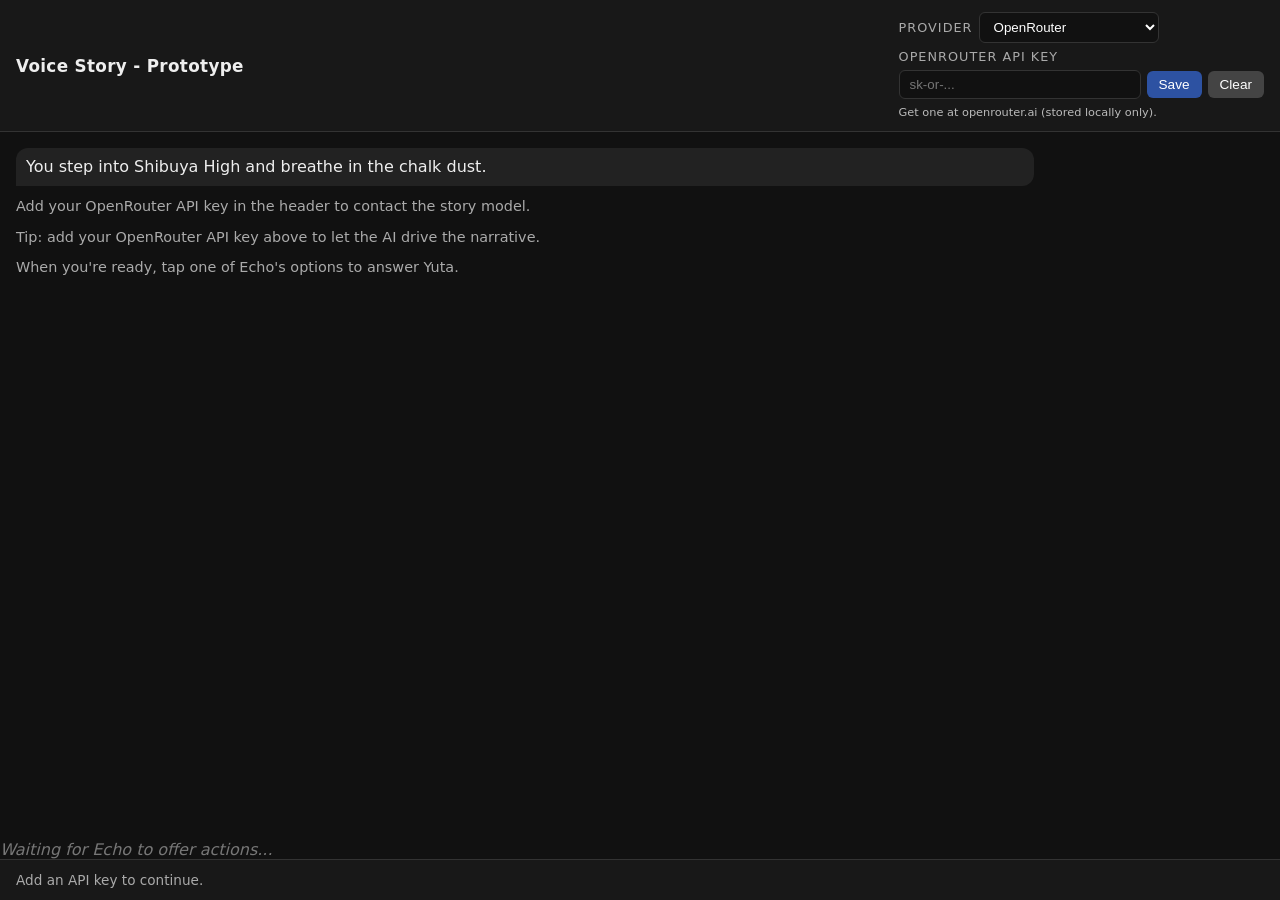
==== ai-logic.html @ 0636ef48 "Add initial implementation of AI-driven Voice Story in ai-logic.html" ====
<!DOCTYPE html>
  <html lang="en">
  <head>
    <meta charset="UTF-8" />
    <title>Voice Story Prototype</title>
    <style>
      body {
        font-family: system-ui, -apple-system, BlinkMacSystemFont, "Segoe UI", sans-serif;
        background: #111;
        color: #eee;
        margin: 0;
        padding: 0;
        display: flex;
        flex-direction: column;
        height: 100vh;
      }

      header {
        padding: 12px 16px;
        background: #181818;
        border-bottom: 1px solid #333;
        font-weight: 600;
        display: flex;
        gap: 16px;
        flex-wrap: wrap;
        align-items: center;
        justify-content: space-between;
      }

      .title {
        font-size: 1.05rem;
        letter-spacing: 0.02em;
      }

      .api-controls {
        display: flex;
        flex-direction: column;
        gap: 6px;
        font-weight: 400;
        font-size: 0.85rem;
        color: #bbb;
      }

      .api-controls label {
        font-size: 0.8rem;
        text-transform: uppercase;
        letter-spacing: 0.08em;
        color: #aaa;
      }

    .api-controls .provider-row,
    .api-controls .key-row {
      display: flex;
      flex-wrap: wrap;
      gap: 6px;
      align-items: center;
    }

    .api-controls select {
      background: #111;
      color: #fff;
      border: 1px solid #333;
      border-radius: 6px;
      padding: 6px 10px;
      min-width: 180px;
    }

    .api-controls input {
      background: #111;
      color: #fff;
        border: 1px solid #333;
        border-radius: 6px;
        padding: 6px 10px;
        min-width: 220px;
      }

      .api-controls button {
        background: #2d52a2;
        border: none;
        color: #fff;
        padding: 6px 12px;
        border-radius: 6px;
        cursor: pointer;
        font-size: 0.85rem;
      }

      .api-controls button:hover {
        background: #3c64c5;
      }

      .api-controls #clear-key {
        background: #444;
      }

      .api-controls #clear-key:hover {
        background: #555;
      }

      #log {
        flex: 1;
        padding: 16px;
        overflow-y: auto;
      }

      .msg {
        margin-bottom: 10px;
        max-width: 80%;
        line-height: 1.4;
        white-space: pre-wrap;
      }

      .msg.system {
        color: #aaa;
        font-size: 0.9rem;
      }

      .msg.player {
        background: #2b4c7e;
        padding: 8px 10px;
        border-radius: 12px 12px 0 12px;
        margin-left: auto;
      }

      .msg.game {
        background: #222;
        padding: 8px 10px;
        border-radius: 12px 12px 12px 0;
        margin-right: auto;
      }

    footer {
      padding: 12px 16px;
      background: #181818;
      border-top: 1px solid #333;
      display: flex;
      flex-direction: column;
      gap: 8px;
    }

    .choices {
      display: flex;
      flex-wrap: wrap;
      gap: 10px;
      width: 100%;
    }

    .choices.empty {
      color: #777;
      font-style: italic;
    }

    .choice-btn {
      flex: 1 1 calc(50% - 10px);
      min-width: 160px;
      background: #262b3a;
      border: 1px solid #394866;
      border-radius: 10px;
      color: #fff;
      padding: 10px 12px;
      text-align: left;
      cursor: pointer;
      transition: background 0.15s, border 0.15s;
    }

    .choice-btn:hover {
      background: #33507f;
      border-color: #4f6da6;
    }

    #status {
        font-size: 0.85rem;
        color: #aaa;
      }
    </style>
  </head>
  <body>
    <header>
    <div class="title">Voice Story - Prototype</div>
    <div class="api-controls">
      <div class="provider-row">
        <label for="provider-select">Provider</label>
        <select id="provider-select">
          <option value="openrouter">OpenRouter</option>
          <option value="groq">Groq</option>
        </select>
      </div>
      <label for="api-key" id="api-key-label">OpenRouter API Key</label>
      <div class="key-row">
        <input type="password" id="api-key" placeholder="sk-or-..." autocomplete="off" />
        <button id="save-key" type="button">Save</button>
        <button id="clear-key" type="button">Clear</button>
      </div>
      <small id="api-hint">Get one at openrouter.ai (stored locally only).</small>
    </div>
  </header>

  <div id="log"></div>

  <div id="choices" class="choices empty">Waiting for Echo to offer actions...</div>

  <footer>
    <div id="status">Loading...</div>
  </footer>

    <script>
      (function () {
        "use strict";

        const CLIENT_NAME = "Echo of Thought Prototype"; // Used for OpenRouter's X-Title header.
        const PROVIDER_CHOICE_STORAGE = "echo-of-thought-provider-choice";
        const API_KEY_MAP_STORAGE = "echo-of-thought-api-key-map";
        const MAX_HISTORY_MESSAGES = 12;
        const REQUIRED_PAYLOAD_KEYS = ["response", "prompt", "scene", "relationship_delta", "flags", "choices"];
        const REFERER_HEADER = (() => {
          try {
            const origin = window.location.origin;
            if (origin && origin !== "null") {
              return origin;
            }
            const href = window.location.href;
            return href && href.startsWith("http") ? href : "https://openrouter.ai";
          } catch (_) {
            return "https://openrouter.ai";
          }
        })();
        const LEGACY_STORAGE_KEYS = [
          { storage: "echo-of-thought-openrouter-key", provider: "openrouter" },
          { storage: "echo-of-thought-groq-key", provider: "groq" }
        ];
        const PROVIDERS = {
          openrouter: {
            id: "openrouter",
            displayName: "OpenRouter",
            endpoint: "https://openrouter.ai/api/v1/chat/completions",
            model: "meta-llama/llama-3.3-70b-instruct",
            keyLabel: "OpenRouter API Key",
            placeholder: "sk-or-...",
            hint: "Get one at openrouter.ai (stored locally only).",
            headers: (key) => ({
              "Content-Type": "application/json",
              Authorization: `Bearer ${key}`,
              "HTTP-Referer": REFERER_HEADER,
              "X-Title": CLIENT_NAME
            })
          },
          groq: {
            id: "groq",
            displayName: "Groq",
            endpoint: "https://api.groq.com/openai/v1/chat/completions",
            model: "llama-3.3-70b-versatile",
            keyLabel: "Groq API Key",
            placeholder: "gsk_...",
            hint: "Generate at console.groq.com (stored locally only).",
            headers: (key) => ({
              "Content-Type": "application/json",
              Authorization: `Bearer ${key}`
            })
          }
        };
        const WORLD_BIBLE = {
          premise: "Late-summer transfer student navigating first week at Shibuya High.",
          location: "Tokyo, modern day. Events stay inside campus until explicitly moved.",
          cast: ["Player", "Yuta", "homeroom teacher (Ms. Kuroda)", "background classmates"],
          tone: "Grounded YA drama: intimate, sensory, no fantasy elements or sudden genre shifts.",
          forbidden: [
            "new supernatural powers",
            "new characters speaking without prior approval",
            "time jumps outside the school day",
            "locations outside Shibuya High",
            "romantic interactions that go beyond PG-13 (no explicit sexual content, no physical intimacy descriptions beyond holding hands or a brief hug)"
          ]
        };
        const SCENE_RULES = {
          intro: {
            location: "Homeroom 2-A, moments before first bell.",
            cast: ["Player", "Yuta", "teacher at podium (mostly observing)", "background classmates"],
            mood: "buzzy, first-day nerves, hopeful curiosity.",
            allowedActions: ["greet yuta", "ignore yuta", "observe classroom", "prepare for teacher", "share feelings"],
            notes: [
              "Yuta sits near the window; he already waved first.",
              "Teacher is about to start roll call but has not spoken yet."
            ]
          },
          classroom: {
            location: "Same homeroom during math lecture.",
            cast: ["Player", "Yuta", "teacher"],
            mood: "quiet chalk sounds, whispered rebellion.",
            allowedActions: ["listen to teacher", "whisper to yuta", "pass note", "focus on notebook", "ask to repeat question"],
            notes: [
              "Class is ongoing; keep voices low.",
              "No other students jump into the conversation without prompting."
            ]
          },
          hallway: {
            location: "Second-floor hallway right after class.",
            cast: ["Player", "Yuta", "passing students (background)"],
            mood: "echoing footsteps, adrenaline from recent class.",
            allowedActions: ["follow yuta", "ask about club", "head to locker", "excuse yourself"],
            notes: ["Everyone is moving toward lunch; no teachers nearby."]
          },
          default: {
            location: "Somewhere on campus still during first morning.",
            cast: ["Player", "Yuta"],
            mood: "calm but alert.",
            allowedActions: ["check surroundings", "talk to yuta", "reflect"],
            notes: ["Stay on school grounds; no surprise visitors."]
          }
        };
        const FEW_SHOT_MESSAGES = [
          {
            role: "user",
            content: [
              "Player line: I smile nervously at Yuta and whisper hi.",
              "",
              "State summary:",
              "Scene: intro",
              "Relationship (Yuta): 0",
              "Has introduced self: false",
              "Active hook: Yuta is waiting for acknowledgement.",
              "",
              "World bible:",
              "Stay inside Shibuya High, grounded teen drama, only listed characters may speak.",
              "",
              "Scene directives:",
              "Location: Homeroom 2-A before class.",
              "",
              "Respond strictly with JSON as described in the system prompt. Never add commentary outside JSON."
            ].join("\n")
          },
          {
            role: "assistant",
            content:
              "{\"response\":\"You lean toward Yuta and breathe out a shy hello, palm still damp against your bag strap. His grin softens into something conspiratorial as the room hushes for the bell.\",\"prompt\":\"How do you introduce yourself?\",\"scene\":\"intro\",\"relationship_delta\":2,\"flags\":{\"hasIntroducedSelf\":true},\"choices\":[\"Tell him your name.\",\"Ask if he has advice for new students.\",\"Confess you're nervous.\",\"Crack a small joke to break the tension.\"]}"
          }
        ];
        const SYSTEM_PROMPT = [
          "You are Echo, an AI narrator for a choice-driven teen drama set in a Japanese high school.",
          "Write in immersive second-person prose, keeping each turn under roughly 120 words.",
          "Tie every beat to previous events. If the player was kind, show that trust grows. If they were cold, let tension linger.",
          "End every turn with four concise options that vary in focus (internal reflection, teacher, classmates, environment, or Yuta). Only push toward Yuta if the player's recent actions invite it.",
          "Stay within approved locations, characters, and actions. Never invent new powers, time jumps, or surprise characters.",
          "Romance must stay PG-13: no sexual content, no explicit body descriptions, no touching beyond a brief hug or holding hands.",
          "If the player requests forbidden or unsafe content, refuse politely and remind them of the rules; do not describe the forbidden content.",
          "Respond ONLY with minified JSON containing keys: response (string), prompt (string), scene (string), relationship_delta (number), flags (object with hasIntroducedSelf boolean), choices (array of four concise options).",
          "Never add commentary or any text outside that JSON."
        ].join(" ");

        const logEl = document.getElementById("log");
        const choicesEl = document.getElementById("choices");
        const statusEl = document.getElementById("status");
        const apiKeyInput = document.getElementById("api-key");
        const saveKeyBtn = document.getElementById("save-key");
        const clearKeyBtn = document.getElementById("clear-key");
        const providerSelect = document.getElementById("provider-select");
        const apiKeyLabelEl = document.getElementById("api-key-label");
        const apiHintEl = document.getElementById("api-hint");

        const conversationHistory = [];
        const choiceHistory = [];
        const gameState = {
          scene: "intro",
          relationship: { yuta: 0 },
          hasIntroducedSelf: false
        };

        function rememberChoice(text) {
          if (!text) return;
          choiceHistory.push(text);
          if (choiceHistory.length > 6) {
            choiceHistory.shift();
          }
        }

        function describeChoiceHistory() {
          if (!choiceHistory.length) {
            return "No explicit choices have been made yet.";
          }
          return choiceHistory.map((choice, idx) => `#${idx + 1}: ${choice}`).join("\n");
        }

        let providerKeys = {};
        try {
          providerKeys = JSON.parse(window.localStorage.getItem(API_KEY_MAP_STORAGE) || "{}") || {};
        } catch (_) {
          providerKeys = {};
        }
        LEGACY_STORAGE_KEYS.forEach(({ storage, provider }) => {
          if (providerKeys[provider]) {
            return;
          }
          try {
            const legacyValue = window.localStorage.getItem(storage);
            if (legacyValue) {
              providerKeys[provider] = legacyValue;
              window.localStorage.removeItem(storage);
            }
          } catch (_) {
            /* ignore */
          }
        });
        if (Object.keys(providerKeys).length > 0) {
          try {
            window.localStorage.setItem(API_KEY_MAP_STORAGE, JSON.stringify(providerKeys));
          } catch (_) {
            /* ignore */
          }
        }
        const storedProviderChoice = window.localStorage.getItem(PROVIDER_CHOICE_STORAGE);
        let currentProvider = storedProviderChoice || "openrouter";
        if (!PROVIDERS[currentProvider]) {
          currentProvider = "openrouter";
        }
        if (!storedProviderChoice && !providerKeys[currentProvider]) {
          const fallbackProvider = Object.keys(providerKeys).find((key) => PROVIDERS[key] && providerKeys[key]);
          if (fallbackProvider) {
            currentProvider = fallbackProvider;
          }
        }
        providerSelect.value = currentProvider;

        let apiKey = providerKeys[currentProvider] || "";

        function getProviderConfig() {
          return PROVIDERS[currentProvider];
        }

        function persistKeyMap() {
          try {
            window.localStorage.setItem(API_KEY_MAP_STORAGE, JSON.stringify(providerKeys));
          } catch (error) {
            console.warn("Unable to persist API keys map:", error);
          }
        }

        function syncProviderUI() {
          const config = getProviderConfig();
          providerSelect.value = currentProvider;
          apiKeyLabelEl.textContent = config.keyLabel;
          apiKeyInput.placeholder = config.placeholder;
          apiHintEl.textContent = config.hint;
          const stored = providerKeys[currentProvider] || "";
          apiKeyInput.value = stored;
          apiKey = stored;
        }

        syncProviderUI();

        let isProcessingTurn = false;
        let awaitingChoice = false;
        let currentChoices = [];

        function getSceneConfig(scene) {
          return SCENE_RULES[scene] || SCENE_RULES.default;
        }

        function describeWorldBible() {
          return [
            `Premise: ${WORLD_BIBLE.premise}`,
            `Primary location: ${WORLD_BIBLE.location}`,
            `Allowed cast: ${WORLD_BIBLE.cast.join(", ")}`,
            `Tone: ${WORLD_BIBLE.tone}`,
            `Forbidden topics: ${WORLD_BIBLE.forbidden.join(", ")}`
          ].join("\n");
        }

        function describeSceneRules(scene) {
          const config = getSceneConfig(scene);
          return [
            `Scene codename: ${scene}`,
            `Location focus: ${config.location}`,
            `Cast allowed to speak: ${config.cast.join(", ")}`,
            `Mood anchors: ${config.mood}`,
            `Allowed actions: ${config.allowedActions.join(" | ")}`,
            config.notes && config.notes.length ? `Non-negotiable facts: ${config.notes.join(" ")}` : ""
          ]
            .filter(Boolean)
            .join("\n");
        }

        function describeRelationshipBand(score) {
          if (score >= 12) return "trusting";
          if (score >= 5) return "warming";
          if (score <= -8) return "hostile";
          if (score <= -3) return "icy";
          return "uncertain";
        }

        function computeActiveHook() {
          if (!gameState.hasIntroducedSelf) {
            return "Yuta is still waiting for you to introduce yourself.";
          }
          if (gameState.relationship.yuta >= 8) {
            return "Yuta is ready to confide in you if you reach out.";
          }
          if (gameState.relationship.yuta <= -4) {
            return "Yuta keeps his guard up and may push you away.";
          }
          return "Yuta is curious about your next move.";
        }

        function addMessage(text, role = "game") {
          const div = document.createElement("div");
          div.className = "msg " + role;
          div.textContent = text;
          logEl.appendChild(div);
          logEl.scrollTop = logEl.scrollHeight;
        }

        function setStatus(text) {
          statusEl.textContent = text;
        }

        function renderChoices(choices) {
          currentChoices = Array.isArray(choices) ? choices.filter((choice) => typeof choice === "string" && choice.trim()) : [];
          choicesEl.innerHTML = "";
          if (!currentChoices.length) {
            choicesEl.classList.add("empty");
            choicesEl.textContent = "Echo is thinking...";
            awaitingChoice = false;
            return;
          }
          choicesEl.classList.remove("empty");
          awaitingChoice = true;
          const fragment = document.createDocumentFragment();
          currentChoices.forEach((choiceText, index) => {
            const button = document.createElement("button");
            button.type = "button";
            button.className = "choice-btn";
            button.textContent = `${index + 1}. ${choiceText}`;
            button.addEventListener("click", () => handleChoiceSelection(index));
            fragment.appendChild(button);
          });
          choicesEl.appendChild(fragment);
          setStatus("Choose your next move.");
        }

        function clearChoices(message = "Echo is thinking...") {
          awaitingChoice = false;
          currentChoices = [];
          choicesEl.classList.add("empty");
          choicesEl.textContent = message;
        }

        function handleChoiceSelection(index) {
          if (!currentChoices[index] || isProcessingTurn) {
            return;
          }
          const choiceText = currentChoices[index];
          clearChoices("Echo is considering your choice...");
          addMessage(`You pick: ${choiceText}`, "player");
          rememberChoice(choiceText);
          runStoryTurn(choiceText, { choiceIndex: index });
        }

        providerSelect.addEventListener("change", () => {
          const nextProvider = providerSelect.value;
          currentProvider = PROVIDERS[nextProvider] ? nextProvider : "openrouter";
          window.localStorage.setItem(PROVIDER_CHOICE_STORAGE, currentProvider);
          syncProviderUI();
          const config = getProviderConfig();
          addMessage(`Provider switched to ${config.displayName}.`, "system");
          if (!apiKey) {
            addMessage(`Tip: add your ${config.displayName} API key above to let the AI drive the narrative.`, "system");
          }
        });

        function remember(role, content) {
          conversationHistory.push({ role, content });
          if (conversationHistory.length > MAX_HISTORY_MESSAGES) {
            conversationHistory.splice(0, conversationHistory.length - MAX_HISTORY_MESSAGES);
          }
        }

        function createStateSnapshot() {
          return [
            `Scene: ${gameState.scene}`,
            `Relationship (Yuta): ${gameState.relationship.yuta} (${describeRelationshipBand(
              gameState.relationship.yuta
            )})`,
            `Has introduced self: ${gameState.hasIntroducedSelf}`,
            `Active hook: ${computeActiveHook()}`
          ].join("\n");
        }

        function composeUserMessage(playerText, meta = {}) {
          const summary = createStateSnapshot();
          const playerDescriptor =
            typeof meta.choiceIndex === "number"
              ? `Chosen option #${meta.choiceIndex + 1}: ${playerText}`
              : meta.isBootstrap
              ? "Bootstrap event triggered to start the day."
              : `Player line: ${playerText}`;
          return [
            playerDescriptor,
            "",
            "Recent player selections:",
            describeChoiceHistory(),
            "",
            "Canon snapshot:",
            summary,
            "",
            "World rules:",
            describeWorldBible(),
            "",
            "Scene directives:",
            describeSceneRules(gameState.scene),
            "",
            "Obligations:",
            "- Keep narration under ~120 words and stay in second person.",
            "- No new characters, powers, or locations beyond what the scene lists.",
            "- If the player asks for anything forbidden (e.g., leaving school grounds, adding supernatural elements, explicit romance), gently remind them of the boundaries instead of fulfilling the request.",
            "- Provide exactly four concise options the player can choose from next. Vary their focus so not all revolve around Yuta unless the player keeps pursuing him.",
            "",
            "Respond strictly with JSON as described in the system prompt. Never add commentary outside JSON."
          ].join("\n");
        }

        function buildMessages(playerText, meta = {}) {
          const trimmedHistory = conversationHistory.slice(-MAX_HISTORY_MESSAGES);
          return [
            { role: "system", content: SYSTEM_PROMPT },
            ...FEW_SHOT_MESSAGES,
            ...trimmedHistory,
            { role: "user", content: composeUserMessage(playerText, meta) }
          ];
        }

        function speak() {
          // Text-to-speech disabled to keep the experience silent.
        }

        function applyStateUpdates(payload) {
          if (payload.scene) {
            gameState.scene = payload.scene;
          }
          if (typeof payload.relationship_delta === "number" && !Number.isNaN(payload.relationship_delta)) {
            gameState.relationship.yuta += payload.relationship_delta;
          }
          if (payload.flags && typeof payload.flags === "object") {
            if (typeof payload.flags.hasIntroducedSelf === "boolean") {
              gameState.hasIntroducedSelf = payload.flags.hasIntroducedSelf;
            }
          }
        }

        function cleanJsonCandidate(raw) {
          if (typeof raw !== "string") {
            return "";
          }
          let text = raw.trim();
          if (!text) return "";
          if (text.startsWith("```")) {
            text = text.replace(/^```(?:json)?/i, "");
            const closingIndex = text.lastIndexOf("```");
            if (closingIndex >= 0) {
              text = text.slice(0, closingIndex);
            }
            text = text.trim();
          }
          return text;
        }

        function normalizeQuotes(text) {
          return text
            .replace(/[“”]/g, '"')
            .replace(/[‘’]/g, "'")
            .replace(/[\u2013\u2014]/g, "-");
        }

        function extractBalancedJson(text) {
          let start = -1;
          let depth = 0;
          let inString = false;
          let escapeNext = false;
          for (let i = 0; i < text.length; i++) {
            const char = text[i];
            if (escapeNext) {
              escapeNext = false;
              continue;
            }
            if (char === "\\") {
              escapeNext = true;
              continue;
            }
            if (char === '"' && !escapeNext) {
              inString = !inString;
              continue;
            }
            if (inString) {
              continue;
            }
            if (char === "{") {
              if (depth === 0) {
                start = i;
              }
              depth++;
            } else if (char === "}") {
              if (depth > 0) {
                depth--;
                if (depth === 0 && start !== -1) {
                  return text.slice(start, i + 1);
                }
              }
            }
          }
          if (start === 0 && depth === 0) {
            return text;
          }
          return "";
        }

        function escapeBareNewlines(text) {
          let inString = false;
          let escapeNext = false;
          let output = "";
          for (let i = 0; i < text.length; i++) {
            const char = text[i];
            if (escapeNext) {
              output += char;
              escapeNext = false;
              continue;
            }
            if (char === "\\") {
              escapeNext = true;
              output += char;
              continue;
            }
            if (char === '"') {
              inString = !inString;
              output += char;
              continue;
            }
            if (inString && (char === "\n" || char === "\r" || char === "\t")) {
              if (char === "\t") {
                output += "\\t";
              } else {
                output += "\\n";
              }
              continue;
            }
            output += char;
          }
          return output;
        }

        function fixTrailingCommas(text) {
          return text.replace(/,\s*(\}|\])/g, "$1");
        }

        function normalizeChoices(rawChoices) {
          const list = Array.isArray(rawChoices) ? rawChoices : [];
          const cleaned = list
            .map((choice) => {
              if (typeof choice === "string") {
                return choice.trim();
              }
              if (choice && typeof choice.text === "string") {
                return choice.text.trim();
              }
              return "";
            })
            .filter(Boolean);
          while (cleaned.length < 4) {
            cleaned.push("Take a breath and observe the room.");
          }
          return cleaned.slice(0, 4);
        }

        function parseAiResponse(result) {
          const content = result?.choices?.[0]?.message?.content;
          if (!content) {
            throw new Error("Story AI returned an empty response.");
          }
          const text =
            Array.isArray(content) && content.length
              ? content.map((chunk) => (typeof chunk === "string" ? chunk : chunk?.text ?? "")).join("")
              : content;
          const cleaned = normalizeQuotes(cleanJsonCandidate(text));
          const balanced = extractBalancedJson(cleaned) || cleaned;
          const sanitized = fixTrailingCommas(escapeBareNewlines(balanced));
          try {
            return JSON.parse(sanitized);
          } catch (error) {
            console.warn("AI JSON parse failed. Raw payload:", sanitized, error);
            try {
              // As a last resort, evaluate the object literal.
              // eslint-disable-next-line no-new-func
              return new Function(`return (${sanitized});`)();
            } catch (fallbackError) {
              console.error("Eval fallback failed.", fallbackError);
              throw new Error("AI returned invalid JSON: " + fallbackError.message);
            }
          }
        }

        function ensurePayloadIntegrity(payload) {
          REQUIRED_PAYLOAD_KEYS.forEach((key) => {
            if (!(key in payload)) {
              throw new Error(`Story JSON missing key: ${key}`);
            }
          });
          if (typeof payload.response !== "string" || !payload.response.trim()) {
            throw new Error("Story JSON missing response text.");
          }
          if (typeof payload.prompt !== "string" || !payload.prompt.trim()) {
            payload.prompt = "What do you say next?";
          }
          if (typeof payload.relationship_delta !== "number" || Number.isNaN(payload.relationship_delta)) {
            payload.relationship_delta = 0;
          }
          if (!payload.scene || typeof payload.scene !== "string") {
            payload.scene = gameState.scene;
          }
          if (!SCENE_RULES[payload.scene]) {
            payload.scene = gameState.scene;
          }
          if (!payload.flags || typeof payload.flags !== "object") {
            payload.flags = {};
          }
          if (typeof payload.flags.hasIntroducedSelf !== "boolean") {
            payload.flags.hasIntroducedSelf = gameState.hasIntroducedSelf;
          }
          payload.choices = normalizeChoices(payload.choices);
          return payload;
        }

        // Sends the conversation to the model and asks for the next beat.
        async function requestStoryBeat(playerText, meta = {}) {
          const config = getProviderConfig();
          const payload = {
            model: config.model,
            messages: buildMessages(playerText, meta),
            temperature: 0.85,
            max_tokens: 500
          };
          const response = await fetch(config.endpoint, {
            method: "POST",
            headers: config.headers(apiKey),
            body: JSON.stringify(payload)
          });
          const data = await response.json();
          if (!response.ok) {
            const message = data?.error?.message || `HTTP ${response.status}`;
            throw new Error(message);
          }
          return parseAiResponse(data);
        }

        async function runStoryTurn(playerText, meta = {}) {
          if (!apiKey) {
            const providerName = getProviderConfig().displayName;
            addMessage(`Add your ${providerName} API key in the header to contact the story model.`, "system");
            setStatus("Add an API key to continue.");
            return;
          }
          if (isProcessingTurn) {
            addMessage("Still waiting on the previous turn. Give it a moment.", "system");
            return;
          }

          isProcessingTurn = true;
          clearChoices("Echo is considering your move...");
          setStatus("Echo is thinking...");

          try {
            const aiPayload = ensurePayloadIntegrity(await requestStoryBeat(playerText, meta));
            const combinedText = aiPayload.prompt
              ? `${aiPayload.response}\n\n${aiPayload.prompt}`
              : aiPayload.response;

            applyStateUpdates(aiPayload);
            if (!meta.skipHistory) {
              const descriptor =
                typeof meta.choiceIndex === "number"
                  ? `Choice ${meta.choiceIndex + 1}: ${playerText}`
                  : meta.isBootstrap
                  ? "Bootstrap action"
                  : `Player: ${playerText}`;
              remember("user", descriptor);
            }
            remember(
              "assistant",
              [
                `Narration: ${aiPayload.response}`,
                aiPayload.scene ? `Scene: ${aiPayload.scene}` : "",
                aiPayload.prompt ? `Prompt: ${aiPayload.prompt}` : "",
                typeof aiPayload.relationship_delta === "number"
                  ? `Relationship delta: ${aiPayload.relationship_delta}`
                  : ""
              ]
                .filter(Boolean)
                .join("\n")
            );

            addMessage(combinedText, "game");
            speak(aiPayload.response);
            renderChoices(aiPayload.choices);
          } catch (error) {
            console.error(error);
            addMessage("Story engine error: " + error.message, "system");
            clearChoices("Waiting for a valid response...");
            setStatus("Waiting for a valid response...");
          } finally {
            isProcessingTurn = false;
            if (awaitingChoice) {
              setStatus("Choose your next move.");
            } else {
              setStatus("Idle");
            }
          }
        }

        saveKeyBtn.addEventListener("click", () => {
          const value = apiKeyInput.value.trim();
          if (!value) {
            addMessage("Enter a valid API key before saving.", "system");
            return;
          }
          apiKey = value;
          providerKeys[currentProvider] = value;
          persistKeyMap();
          addMessage(`${getProviderConfig().displayName} API key saved locally in this browser.`, "system");
          if (!conversationHistory.length && !isProcessingTurn) {
            addMessage("Starting the scene now that a key is set...", "system");
            runStoryTurn("BEGIN", { skipHistory: true, isBootstrap: true });
          }
        });

        clearKeyBtn.addEventListener("click", () => {
          apiKeyInput.value = "";
          apiKey = "";
          delete providerKeys[currentProvider];
          persistKeyMap();
          addMessage(`${getProviderConfig().displayName} API key cleared from this device.`, "system");
          clearChoices("Add an API key to keep playing.");
          setStatus("Add an API key to keep playing.");
        });

        function startStory() {
          addMessage("You step into Shibuya High and breathe in the chalk dust.", "game");
          setStatus("Echo is setting the scene...");
          runStoryTurn("BEGIN", { skipHistory: true, isBootstrap: true });
          if (!apiKey) {
            addMessage(
              `Tip: add your ${getProviderConfig().displayName} API key above to let the AI drive the narrative.`,
              "system"
            );
          }
          addMessage("When you're ready, tap one of Echo's options to answer Yuta.", "system");
        }

        startStory();
      })();
    </script>
  </body>
  </html>
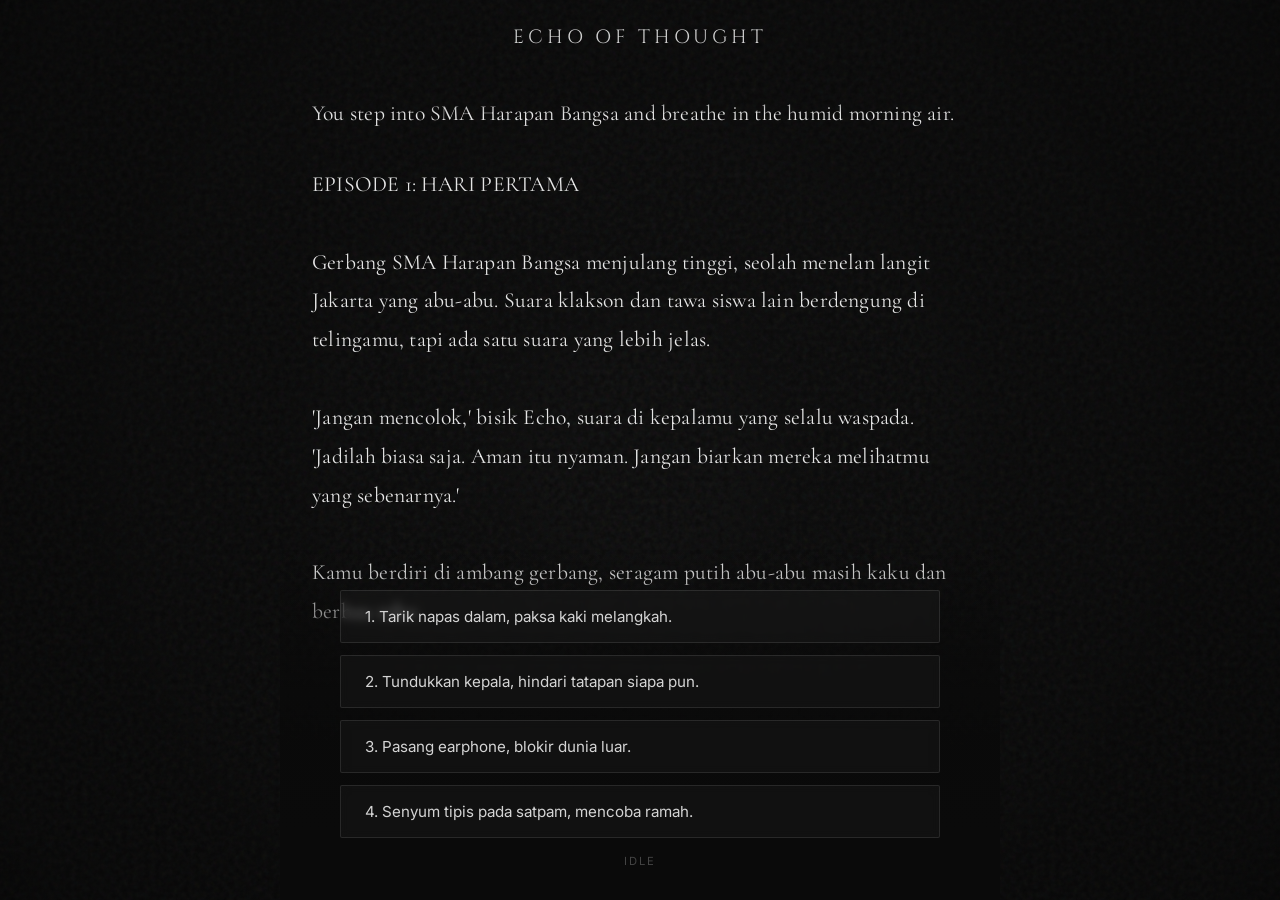
==== commit 03656512: "Refactor: Switch to static story engine and improve UI" ====
--- a/ai-logic.html
+++ b/ai-logic.html
@@ -1,956 +1,294 @@
-  <!DOCTYPE html>
-  <html lang="en">
-  <head>
-    <meta charset="UTF-8" />
-    <title>Voice Story Prototype</title>
-    <style>
-      body {
-        font-family: system-ui, -apple-system, BlinkMacSystemFont, "Segoe UI", sans-serif;
-        background: #111;
-        color: #eee;
-        margin: 0;
-        padding: 0;
-        display: flex;
-        flex-direction: column;
-        height: 100vh;
-      }
-
-      header {
-        padding: 12px 16px;
-        background: #181818;
-        border-bottom: 1px solid #333;
-        font-weight: 600;
-        display: flex;
-        gap: 16px;
-        flex-wrap: wrap;
-        align-items: center;
-        justify-content: space-between;
-      }
-
-      .title {
-        font-size: 1.05rem;
-        letter-spacing: 0.02em;
-      }
-
-      .api-controls {
-        display: flex;
-        flex-direction: column;
-        gap: 6px;
-        font-weight: 400;
-        font-size: 0.85rem;
-        color: #bbb;
-      }
-
-      .api-controls label {
-        font-size: 0.8rem;
-        text-transform: uppercase;
-        letter-spacing: 0.08em;
-        color: #aaa;
-      }
-
-    .api-controls .provider-row,
-    .api-controls .key-row {
-      display: flex;
-      flex-wrap: wrap;
-      gap: 6px;
+﻿<!DOCTYPE html>
+<html lang="en">
+<head>
+  <meta charset="UTF-8" />
+  <meta name="viewport" content="width=device-width, initial-scale=1.0">
+  <title>Echo of Thought</title>
+  <link rel="preconnect" href="https://fonts.googleapis.com">
+  <link rel="preconnect" href="https://fonts.gstatic.com" crossorigin>
+  <link href="https://fonts.googleapis.com/css2?family=Cinzel:wght@400;600&family=Cormorant+Garamond:ital,wght@0,400;0,600;1,400&family=Inter:wght@300;400;500&display=swap" rel="stylesheet">
+  <style>
+    :root {
+      --bg-color: #0a0a0a;
+      --text-color: #d4d4d4;
+      --accent-color: #a3a3a3;
+      --highlight-color: #ffffff;
+      --choice-bg: rgba(255, 255, 255, 0.03);
+      --choice-border: rgba(255, 255, 255, 0.1);
+      --choice-hover-bg: rgba(255, 255, 255, 0.08);
+      --choice-hover-border: rgba(255, 255, 255, 0.3);
+      --font-serif: 'Cormorant Garamond', serif;
+      --font-sans: 'Inter', sans-serif;
+      --font-display: 'Cinzel', serif;
+    }
+
+    body {
+      background-color: var(--bg-color);
+      color: var(--text-color);
+      font-family: var(--font-sans);
+      margin: 0;
+      padding: 0;
+      height: 100vh;
+      display: flex;
+      flex-direction: column;
+      overflow: hidden;
+    }
+
+    /* Noise Texture */
+    body::before {
+      content: "";
+      position: fixed;
+      top: 0;
+      left: 0;
+      width: 100%;
+      height: 100%;
+      background-image: url("data:image/svg+xml,%3Csvg viewBox='0 0 200 200' xmlns='http://www.w3.org/2000/svg'%3E%3Cfilter id='noiseFilter'%3E%3CfeTurbulence type='fractalNoise' baseFrequency='0.8' numOctaves='3' stitchTiles='stitch'/%3E%3C/filter%3E%3Crect width='100%25' height='100%25' filter='url(%23noiseFilter)' opacity='0.07'/%3E%3C/svg%3E");
+      pointer-events: none;
+      z-index: -1;
+    }
+
+    /* Vignette */
+    body::after {
+      content: "";
+      position: fixed;
+      top: 0;
+      left: 0;
+      width: 100%;
+      height: 100%;
+      background: radial-gradient(circle at center, transparent 0%, rgba(0,0,0,0.4) 100%);
+      pointer-events: none;
+      z-index: -1;
+    }
+
+    header {
+      padding: 24px;
+      text-align: center;
+      z-index: 10;
+      opacity: 0.8;
+    }
+
+    .title {
+      font-family: var(--font-display);
+      font-size: 1.2rem;
+      letter-spacing: 0.2em;
+      text-transform: uppercase;
+      color: var(--highlight-color);
+      text-shadow: 0 0 10px rgba(255,255,255,0.1);
+    }
+
+    #main-container {
+      flex: 1;
+      display: flex;
+      flex-direction: column;
+      max-width: 720px;
+      width: 100%;
+      margin: 0 auto;
+      position: relative;
+      overflow: hidden;
+    }
+
+    #log {
+      flex: 1;
+      padding: 20px 32px 160px 32px; /* Bottom padding for choices */
+      overflow-y: auto;
+      scroll-behavior: smooth;
+      display: flex;
+      flex-direction: column;
+      gap: 32px;
+      mask-image: linear-gradient(to bottom, transparent 0%, black 5%, black 95%, transparent 100%);
+      -webkit-mask-image: linear-gradient(to bottom, transparent 0%, black 5%, black 95%, transparent 100%);
+    }
+
+    /* Hide scrollbar but allow scrolling */
+    #log::-webkit-scrollbar {
+      width: 0px;
+      background: transparent;
+    }
+
+    .msg {
+      opacity: 0;
+      animation: fadeIn 1s ease forwards;
+      line-height: 1.8;
+      white-space: pre-wrap;
+    }
+
+    @keyframes fadeIn {
+      from { opacity: 0; transform: translateY(20px); filter: blur(2px); }
+      to { opacity: 1; transform: translateY(0); filter: blur(0); }
+    }
+
+    .msg.game {
+      font-family: var(--font-serif);
+      font-size: 1.35rem;
+      color: #e5e5e5;
+      text-align: left;
+      font-weight: 400;
+      letter-spacing: 0.01em;
+    }
+
+    .msg.player {
+      font-family: var(--font-sans);
+      font-size: 0.85rem;
+      color: var(--accent-color);
+      text-align: center;
+      text-transform: uppercase;
+      letter-spacing: 0.1em;
+      margin: 10px 0;
+      opacity: 0.7;
+      border-top: 1px solid rgba(255,255,255,0.1);
+      border-bottom: 1px solid rgba(255,255,255,0.1);
+      padding: 8px 0;
+      width: 100%;
+    }
+
+    .msg.system {
+      font-family: var(--font-sans);
+      font-size: 0.75rem;
+      color: #ef4444;
+      text-align: center;
+      background: rgba(239, 68, 68, 0.1);
+      padding: 8px;
+      border-radius: 4px;
+      border: 1px solid rgba(239, 68, 68, 0.2);
+    }
+
+    #controls-area {
+      position: absolute;
+      bottom: 0;
+      left: 0;
+      width: 100%;
+      background: linear-gradient(to top, var(--bg-color) 20%, rgba(10,10,10,0.9) 60%, transparent 100%);
+      padding: 40px 32px 32px 32px;
+      box-sizing: border-box;
+      display: flex;
+      flex-direction: column;
       align-items: center;
-    }
-
-    .api-controls select {
-      background: #111;
-      color: #fff;
-      border: 1px solid #333;
-      border-radius: 6px;
-      padding: 6px 10px;
-      min-width: 180px;
-    }
-
-    .api-controls input {
-      background: #111;
-      color: #fff;
-        border: 1px solid #333;
-        border-radius: 6px;
-        padding: 6px 10px;
-        min-width: 220px;
-      }
-
-      .api-controls button {
-        background: #2d52a2;
-        border: none;
-        color: #fff;
-        padding: 6px 12px;
-        border-radius: 6px;
-        cursor: pointer;
-        font-size: 0.85rem;
-      }
-
-      .api-controls button:hover {
-        background: #3c64c5;
-      }
-
-      .api-controls #clear-key {
-        background: #444;
-      }
-
-      .api-controls #clear-key:hover {
-        background: #555;
-      }
-
-      #log {
-        flex: 1;
-        padding: 16px;
-        overflow-y: auto;
-      }
-
-      .msg {
-        margin-bottom: 10px;
-        max-width: 80%;
-        line-height: 1.4;
-        white-space: pre-wrap;
-      }
-
-      .msg.system {
-        color: #aaa;
-        font-size: 0.9rem;
-      }
-
-      .msg.player {
-        background: #2b4c7e;
-        padding: 8px 10px;
-        border-radius: 12px 12px 0 12px;
-        margin-left: auto;
-      }
-
-      .msg.game {
-        background: #222;
-        padding: 8px 10px;
-        border-radius: 12px 12px 12px 0;
-        margin-right: auto;
-      }
-
-    footer {
-      padding: 12px 16px;
-      background: #181818;
-      border-top: 1px solid #333;
-      display: flex;
-      flex-direction: column;
-      gap: 8px;
+      z-index: 20;
     }
 
     .choices {
       display: flex;
-      flex-wrap: wrap;
-      gap: 10px;
-      width: 100%;
+      flex-direction: column;
+      gap: 12px;
+      width: 100%;
+      max-width: 600px;
+      transition: opacity 0.3s ease;
     }
 
     .choices.empty {
-      color: #777;
+      opacity: 0.4;
+      pointer-events: none;
+      text-align: center;
       font-style: italic;
+      font-family: var(--font-serif);
+      font-size: 1.1rem;
     }
 
     .choice-btn {
-      flex: 1 1 calc(50% - 10px);
-      min-width: 160px;
-      background: #262b3a;
-      border: 1px solid #394866;
-      border-radius: 10px;
-      color: #fff;
-      padding: 10px 12px;
+      background: var(--choice-bg);
+      border: 1px solid var(--choice-border);
+      color: var(--text-color);
+      padding: 16px 24px;
+      font-family: var(--font-sans);
+      font-size: 0.95rem;
       text-align: left;
       cursor: pointer;
-      transition: background 0.15s, border 0.15s;
+      transition: all 0.3s cubic-bezier(0.25, 0.8, 0.25, 1);
+      border-radius: 2px;
+      position: relative;
+      overflow: hidden;
+      backdrop-filter: blur(5px);
     }
 
     .choice-btn:hover {
-      background: #33507f;
-      border-color: #4f6da6;
+      background: var(--choice-hover-bg);
+      border-color: var(--choice-hover-border);
+      transform: translateY(-2px);
+      box-shadow: 0 4px 12px rgba(0,0,0,0.3);
+      color: #fff;
+    }
+
+    .choice-btn:active {
+      transform: translateY(0);
     }
 
     #status {
-        font-size: 0.85rem;
-        color: #aaa;
-      }
-    </style>
-  </head>
-  <body>
-    <header>
-    <div class="title">Voice Story - Prototype</div>
-    <div class="api-controls">
-      <div class="provider-row">
-        <label for="provider-select">Provider</label>
-        <select id="provider-select">
-          <option value="openrouter">OpenRouter</option>
-          <option value="groq">Groq</option>
-        </select>
-      </div>
-      <label for="api-key" id="api-key-label">OpenRouter API Key</label>
-      <div class="key-row">
-        <input type="password" id="api-key" placeholder="sk-or-..." autocomplete="off" />
-        <button id="save-key" type="button">Save</button>
-        <button id="clear-key" type="button">Clear</button>
-      </div>
-      <small id="api-hint">Get one at openrouter.ai (stored locally only).</small>
+      margin-top: 16px;
+      font-size: 0.7rem;
+      color: #444;
+      text-transform: uppercase;
+      letter-spacing: 0.2em;
+      opacity: 0;
+      transition: opacity 0.5s;
+    }
+    
+    #status:not(:empty) {
+        opacity: 1;
+    }
+
+    /* Telltale Notification */
+    .telltale-notification {
+      position: fixed;
+      top: 30px;
+      left: 30px;
+      background: rgba(15, 15, 15, 0.95);
+      color: #fff;
+      padding: 14px 24px;
+      border-left: 3px solid #fff;
+      font-family: var(--font-sans);
+      font-size: 0.85rem;
+      font-weight: 500;
+      text-transform: uppercase;
+      letter-spacing: 0.1em;
+      box-shadow: 0 10px 30px rgba(0,0,0,0.5);
+      opacity: 0;
+      transform: translateX(-30px);
+      transition: all 0.6s cubic-bezier(0.16, 1, 0.3, 1);
+      pointer-events: none;
+      z-index: 1000;
+    }
+
+    .telltale-notification.show {
+      opacity: 1;
+      transform: translateX(0);
+    }
+
+    /* Responsive */
+    @media (max-width: 600px) {
+      #log {
+        padding: 16px 20px 140px 20px;
+      }
+      .msg.game {
+        font-size: 1.15rem;
+      }
+      .choice-btn {
+        padding: 14px 18px;
+        font-size: 0.9rem;
+      }
+      #controls-area {
+        padding: 30px 20px 24px 20px;
+      }
+    }
+  </style>
+</head>
+<body>
+  <div id="notification-area" class="telltale-notification"></div>
+  
+  <header>
+    <div class="title">Echo of Thought</div>
+  </header>
+
+  <div id="main-container">
+    <div id="log"></div>
+    
+    <div id="controls-area">
+      <div id="choices" class="choices empty">Echo is listening...</div>
+      <div id="status">Ready</div>
     </div>
-  </header>
-
-  <div id="log"></div>
-
-  <div id="choices" class="choices empty">Waiting for Echo to offer actions...</div>
-
-  <footer>
-    <div id="status">Loading...</div>
-  </footer>
-
-    <script>
-      (function () {
-        "use strict";
-
-        const CLIENT_NAME = "Echo of Thought Prototype"; // Used for OpenRouter's X-Title header.
-        const PROVIDER_CHOICE_STORAGE = "echo-of-thought-provider-choice";
-        const API_KEY_MAP_STORAGE = "echo-of-thought-api-key-map";
-        const MAX_HISTORY_MESSAGES = 12;
-        const REQUIRED_PAYLOAD_KEYS = ["response", "prompt", "scene", "relationship_delta", "flags", "choices"];
-        const REFERER_HEADER = (() => {
-          try {
-            const origin = window.location.origin;
-            if (origin && origin !== "null") {
-              return origin;
-            }
-            const href = window.location.href;
-            return href && href.startsWith("http") ? href : "https://openrouter.ai";
-          } catch (_) {
-            return "https://openrouter.ai";
-          }
-        })();
-        const LEGACY_STORAGE_KEYS = [
-          { storage: "echo-of-thought-openrouter-key", provider: "openrouter" },
-          { storage: "echo-of-thought-groq-key", provider: "groq" }
-        ];
-        const PROVIDERS = {
-          openrouter: {
-            id: "openrouter",
-            displayName: "OpenRouter",
-            endpoint: "https://openrouter.ai/api/v1/chat/completions",
-            model: "meta-llama/llama-3.3-70b-instruct",
-            keyLabel: "OpenRouter API Key",
-            placeholder: "sk-or-...",
-            hint: "Get one at openrouter.ai (stored locally only).",
-            headers: (key) => ({
-              "Content-Type": "application/json",
-              Authorization: `Bearer ${key}`,
-              "HTTP-Referer": REFERER_HEADER,
-              "X-Title": CLIENT_NAME
-            })
-          },
-          groq: {
-            id: "groq",
-            displayName: "Groq",
-            endpoint: "https://api.groq.com/openai/v1/chat/completions",
-            model: "llama-3.3-70b-versatile",
-            keyLabel: "Groq API Key",
-            placeholder: "gsk_...",
-            hint: "Generate at console.groq.com (stored locally only).",
-            headers: (key) => ({
-              "Content-Type": "application/json",
-              Authorization: `Bearer ${key}`
-            })
-          }
-        };
-        const WORLD_BIBLE = {
-          premise: "Late-summer transfer student navigating first week at Shibuya High.",
-          location: "Tokyo, modern day. Events stay inside campus until explicitly moved.",
-          cast: ["Player", "Yuta", "homeroom teacher (Ms. Kuroda)", "background classmates"],
-          tone: "Grounded YA drama: intimate, sensory, no fantasy elements or sudden genre shifts.",
-          forbidden: [
-            "new supernatural powers",
-            "new characters speaking without prior approval",
-            "time jumps outside the school day",
-            "locations outside Shibuya High",
-            "romantic interactions that go beyond PG-13 (no explicit sexual content, no physical intimacy descriptions beyond holding hands or a brief hug)"
-          ]
-        };
-        const SCENE_RULES = {
-          intro: {
-            location: "Homeroom 2-A, moments before first bell.",
-            cast: ["Player", "Yuta", "teacher at podium (mostly observing)", "background classmates"],
-            mood: "buzzy, first-day nerves, hopeful curiosity.",
-            allowedActions: ["greet yuta", "ignore yuta", "observe classroom", "prepare for teacher", "share feelings"],
-            notes: [
-              "Yuta sits near the window; he already waved first.",
-              "Teacher is about to start roll call but has not spoken yet."
-            ]
-          },
-          classroom: {
-            location: "Same homeroom during math lecture.",
-            cast: ["Player", "Yuta", "teacher"],
-            mood: "quiet chalk sounds, whispered rebellion.",
-            allowedActions: ["listen to teacher", "whisper to yuta", "pass note", "focus on notebook", "ask to repeat question"],
-            notes: [
-              "Class is ongoing; keep voices low.",
-              "No other students jump into the conversation without prompting."
-            ]
-          },
-          hallway: {
-            location: "Second-floor hallway right after class.",
-            cast: ["Player", "Yuta", "passing students (background)"],
-            mood: "echoing footsteps, adrenaline from recent class.",
-            allowedActions: ["follow yuta", "ask about club", "head to locker", "excuse yourself"],
-            notes: ["Everyone is moving toward lunch; no teachers nearby."]
-          },
-          default: {
-            location: "Somewhere on campus still during first morning.",
-            cast: ["Player", "Yuta"],
-            mood: "calm but alert.",
-            allowedActions: ["check surroundings", "talk to yuta", "reflect"],
-            notes: ["Stay on school grounds; no surprise visitors."]
-          }
-        };
-        const FEW_SHOT_MESSAGES = [
-          {
-            role: "user",
-            content: [
-              "Player line: I smile nervously at Yuta and whisper hi.",
-              "",
-              "State summary:",
-              "Scene: intro",
-              "Relationship (Yuta): 0",
-              "Has introduced self: false",
-              "Active hook: Yuta is waiting for acknowledgement.",
-              "",
-              "World bible:",
-              "Stay inside Shibuya High, grounded teen drama, only listed characters may speak.",
-              "",
-              "Scene directives:",
-              "Location: Homeroom 2-A before class.",
-              "",
-              "Respond strictly with JSON as described in the system prompt. Never add commentary outside JSON."
-            ].join("\n")
-          },
-          {
-            role: "assistant",
-            content:
-              "{\"response\":\"You lean toward Yuta and breathe out a shy hello, palm still damp against your bag strap. His grin softens into something conspiratorial as the room hushes for the bell.\",\"prompt\":\"How do you introduce yourself?\",\"scene\":\"intro\",\"relationship_delta\":2,\"flags\":{\"hasIntroducedSelf\":true},\"choices\":[\"Tell him your name.\",\"Ask if he has advice for new students.\",\"Confess you're nervous.\",\"Crack a small joke to break the tension.\"]}"
-          }
-        ];
-        const SYSTEM_PROMPT = [
-          "You are Echo, an AI narrator for a choice-driven teen drama set in a Japanese high school.",
-          "Write in immersive second-person prose, keeping each turn under roughly 120 words.",
-          "Tie every beat to previous events. If the player was kind, show that trust grows. If they were cold, let tension linger.",
-          "End every turn with four concise options that vary in focus (internal reflection, teacher, classmates, environment, or Yuta). Only push toward Yuta if the player's recent actions invite it.",
-          "Stay within approved locations, characters, and actions. Never invent new powers, time jumps, or surprise characters.",
-          "Romance must stay PG-13: no sexual content, no explicit body descriptions, no touching beyond a brief hug or holding hands.",
-          "If the player requests forbidden or unsafe content, refuse politely and remind them of the rules; do not describe the forbidden content.",
-          "Respond ONLY with minified JSON containing keys: response (string), prompt (string), scene (string), relationship_delta (number), flags (object with hasIntroducedSelf boolean), choices (array of four concise options).",
-          "Never add commentary or any text outside that JSON."
-        ].join(" ");
-
-        const logEl = document.getElementById("log");
-        const choicesEl = document.getElementById("choices");
-        const statusEl = document.getElementById("status");
-        const apiKeyInput = document.getElementById("api-key");
-        const saveKeyBtn = document.getElementById("save-key");
-        const clearKeyBtn = document.getElementById("clear-key");
-        const providerSelect = document.getElementById("provider-select");
-        const apiKeyLabelEl = document.getElementById("api-key-label");
-        const apiHintEl = document.getElementById("api-hint");
-
-        const conversationHistory = [];
-        const choiceHistory = [];
-        const gameState = {
-          scene: "intro",
-          relationship: { yuta: 0 },
-          hasIntroducedSelf: false
-        };
-
-        function rememberChoice(text) {
-          if (!text) return;
-          choiceHistory.push(text);
-          if (choiceHistory.length > 6) {
-            choiceHistory.shift();
-          }
-        }
-
-        function describeChoiceHistory() {
-          if (!choiceHistory.length) {
-            return "No explicit choices have been made yet.";
-          }
-          return choiceHistory.map((choice, idx) => `#${idx + 1}: ${choice}`).join("\n");
-        }
-
-        let providerKeys = {};
-        try {
-          providerKeys = JSON.parse(window.localStorage.getItem(API_KEY_MAP_STORAGE) || "{}") || {};
-        } catch (_) {
-          providerKeys = {};
-        }
-        LEGACY_STORAGE_KEYS.forEach(({ storage, provider }) => {
-          if (providerKeys[provider]) {
-            return;
-          }
-          try {
-            const legacyValue = window.localStorage.getItem(storage);
-            if (legacyValue) {
-              providerKeys[provider] = legacyValue;
-              window.localStorage.removeItem(storage);
-            }
-          } catch (_) {
-            /* ignore */
-          }
-        });
-        if (Object.keys(providerKeys).length > 0) {
-          try {
-            window.localStorage.setItem(API_KEY_MAP_STORAGE, JSON.stringify(providerKeys));
-          } catch (_) {
-            /* ignore */
-          }
-        }
-        const storedProviderChoice = window.localStorage.getItem(PROVIDER_CHOICE_STORAGE);
-        let currentProvider = storedProviderChoice || "openrouter";
-        if (!PROVIDERS[currentProvider]) {
-          currentProvider = "openrouter";
-        }
-        if (!storedProviderChoice && !providerKeys[currentProvider]) {
-          const fallbackProvider = Object.keys(providerKeys).find((key) => PROVIDERS[key] && providerKeys[key]);
-          if (fallbackProvider) {
-            currentProvider = fallbackProvider;
-          }
-        }
-        providerSelect.value = currentProvider;
-
-        let apiKey = providerKeys[currentProvider] || "";
-
-        function getProviderConfig() {
-          return PROVIDERS[currentProvider];
-        }
-
-        function persistKeyMap() {
-          try {
-            window.localStorage.setItem(API_KEY_MAP_STORAGE, JSON.stringify(providerKeys));
-          } catch (error) {
-            console.warn("Unable to persist API keys map:", error);
-          }
-        }
-
-        function syncProviderUI() {
-          const config = getProviderConfig();
-          providerSelect.value = currentProvider;
-          apiKeyLabelEl.textContent = config.keyLabel;
-          apiKeyInput.placeholder = config.placeholder;
-          apiHintEl.textContent = config.hint;
-          const stored = providerKeys[currentProvider] || "";
-          apiKeyInput.value = stored;
-          apiKey = stored;
-        }
-
-        syncProviderUI();
-
-        let isProcessingTurn = false;
-        let awaitingChoice = false;
-        let currentChoices = [];
-
-        function getSceneConfig(scene) {
-          return SCENE_RULES[scene] || SCENE_RULES.default;
-        }
-
-        function describeWorldBible() {
-          return [
-            `Premise: ${WORLD_BIBLE.premise}`,
-            `Primary location: ${WORLD_BIBLE.location}`,
-            `Allowed cast: ${WORLD_BIBLE.cast.join(", ")}`,
-            `Tone: ${WORLD_BIBLE.tone}`,
-            `Forbidden topics: ${WORLD_BIBLE.forbidden.join(", ")}`
-          ].join("\n");
-        }
-
-        function describeSceneRules(scene) {
-          const config = getSceneConfig(scene);
-          return [
-            `Scene codename: ${scene}`,
-            `Location focus: ${config.location}`,
-            `Cast allowed to speak: ${config.cast.join(", ")}`,
-            `Mood anchors: ${config.mood}`,
-            `Allowed actions: ${config.allowedActions.join(" | ")}`,
-            config.notes && config.notes.length ? `Non-negotiable facts: ${config.notes.join(" ")}` : ""
-          ]
-            .filter(Boolean)
-            .join("\n");
-        }
-
-        function describeRelationshipBand(score) {
-          if (score >= 12) return "trusting";
-          if (score >= 5) return "warming";
-          if (score <= -8) return "hostile";
-          if (score <= -3) return "icy";
-          return "uncertain";
-        }
-
-        function computeActiveHook() {
-          if (!gameState.hasIntroducedSelf) {
-            return "Yuta is still waiting for you to introduce yourself.";
-          }
-          if (gameState.relationship.yuta >= 8) {
-            return "Yuta is ready to confide in you if you reach out.";
-          }
-          if (gameState.relationship.yuta <= -4) {
-            return "Yuta keeps his guard up and may push you away.";
-          }
-          return "Yuta is curious about your next move.";
-        }
-
-        function addMessage(text, role = "game") {
-          const div = document.createElement("div");
-          div.className = "msg " + role;
-          div.textContent = text;
-          logEl.appendChild(div);
-          logEl.scrollTop = logEl.scrollHeight;
-        }
-
-        function setStatus(text) {
-          statusEl.textContent = text;
-        }
-
-        function renderChoices(choices) {
-          currentChoices = Array.isArray(choices) ? choices.filter((choice) => typeof choice === "string" && choice.trim()) : [];
-          choicesEl.innerHTML = "";
-          if (!currentChoices.length) {
-            choicesEl.classList.add("empty");
-            choicesEl.textContent = "Echo is thinking...";
-            awaitingChoice = false;
-            return;
-          }
-          choicesEl.classList.remove("empty");
-          awaitingChoice = true;
-          const fragment = document.createDocumentFragment();
-          currentChoices.forEach((choiceText, index) => {
-            const button = document.createElement("button");
-            button.type = "button";
-            button.className = "choice-btn";
-            button.textContent = `${index + 1}. ${choiceText}`;
-            button.addEventListener("click", () => handleChoiceSelection(index));
-            fragment.appendChild(button);
-          });
-          choicesEl.appendChild(fragment);
-          setStatus("Choose your next move.");
-        }
-
-        function clearChoices(message = "Echo is thinking...") {
-          awaitingChoice = false;
-          currentChoices = [];
-          choicesEl.classList.add("empty");
-          choicesEl.textContent = message;
-        }
-
-        function handleChoiceSelection(index) {
-          if (!currentChoices[index] || isProcessingTurn) {
-            return;
-          }
-          const choiceText = currentChoices[index];
-          clearChoices("Echo is considering your choice...");
-          addMessage(`You pick: ${choiceText}`, "player");
-          rememberChoice(choiceText);
-          runStoryTurn(choiceText, { choiceIndex: index });
-        }
-
-        providerSelect.addEventListener("change", () => {
-          const nextProvider = providerSelect.value;
-          currentProvider = PROVIDERS[nextProvider] ? nextProvider : "openrouter";
-          window.localStorage.setItem(PROVIDER_CHOICE_STORAGE, currentProvider);
-          syncProviderUI();
-          const config = getProviderConfig();
-          addMessage(`Provider switched to ${config.displayName}.`, "system");
-          if (!apiKey) {
-            addMessage(`Tip: add your ${config.displayName} API key above to let the AI drive the narrative.`, "system");
-          }
-        });
-
-        function remember(role, content) {
-          conversationHistory.push({ role, content });
-          if (conversationHistory.length > MAX_HISTORY_MESSAGES) {
-            conversationHistory.splice(0, conversationHistory.length - MAX_HISTORY_MESSAGES);
-          }
-        }
-
-        function createStateSnapshot() {
-          return [
-            `Scene: ${gameState.scene}`,
-            `Relationship (Yuta): ${gameState.relationship.yuta} (${describeRelationshipBand(
-              gameState.relationship.yuta
-            )})`,
-            `Has introduced self: ${gameState.hasIntroducedSelf}`,
-            `Active hook: ${computeActiveHook()}`
-          ].join("\n");
-        }
-
-        function composeUserMessage(playerText, meta = {}) {
-          const summary = createStateSnapshot();
-          const playerDescriptor =
-            typeof meta.choiceIndex === "number"
-              ? `Chosen option #${meta.choiceIndex + 1}: ${playerText}`
-              : meta.isBootstrap
-              ? "Bootstrap event triggered to start the day."
-              : `Player line: ${playerText}`;
-          return [
-            playerDescriptor,
-            "",
-            "Recent player selections:",
-            describeChoiceHistory(),
-            "",
-            "Canon snapshot:",
-            summary,
-            "",
-            "World rules:",
-            describeWorldBible(),
-            "",
-            "Scene directives:",
-            describeSceneRules(gameState.scene),
-            "",
-            "Obligations:",
-            "- Keep narration under ~120 words and stay in second person.",
-            "- No new characters, powers, or locations beyond what the scene lists.",
-            "- If the player asks for anything forbidden (e.g., leaving school grounds, adding supernatural elements, explicit romance), gently remind them of the boundaries instead of fulfilling the request.",
-            "- Provide exactly four concise options the player can choose from next. Vary their focus so not all revolve around Yuta unless the player keeps pursuing him.",
-            "",
-            "Respond strictly with JSON as described in the system prompt. Never add commentary outside JSON."
-          ].join("\n");
-        }
-
-        function buildMessages(playerText, meta = {}) {
-          const trimmedHistory = conversationHistory.slice(-MAX_HISTORY_MESSAGES);
-          return [
-            { role: "system", content: SYSTEM_PROMPT },
-            ...FEW_SHOT_MESSAGES,
-            ...trimmedHistory,
-            { role: "user", content: composeUserMessage(playerText, meta) }
-          ];
-        }
-
-        function speak() {
-          // Text-to-speech disabled to keep the experience silent.
-        }
-
-        function applyStateUpdates(payload) {
-          if (payload.scene) {
-            gameState.scene = payload.scene;
-          }
-          if (typeof payload.relationship_delta === "number" && !Number.isNaN(payload.relationship_delta)) {
-            gameState.relationship.yuta += payload.relationship_delta;
-          }
-          if (payload.flags && typeof payload.flags === "object") {
-            if (typeof payload.flags.hasIntroducedSelf === "boolean") {
-              gameState.hasIntroducedSelf = payload.flags.hasIntroducedSelf;
-            }
-          }
-        }
-
-        function cleanJsonCandidate(raw) {
-          if (typeof raw !== "string") {
-            return "";
-          }
-          let text = raw.trim();
-          if (!text) return "";
-          if (text.startsWith("```")) {
-            text = text.replace(/^```(?:json)?/i, "");
-            const closingIndex = text.lastIndexOf("```");
-            if (closingIndex >= 0) {
-              text = text.slice(0, closingIndex);
-            }
-            text = text.trim();
-          }
-          return text;
-        }
-
-        function normalizeQuotes(text) {
-          return text
-            .replace(/[“”]/g, '"')
-            .replace(/[‘’]/g, "'")
-            .replace(/[\u2013\u2014]/g, "-");
-        }
-
-        function extractBalancedJson(text) {
-          let start = -1;
-          let depth = 0;
-          let inString = false;
-          let escapeNext = false;
-          for (let i = 0; i < text.length; i++) {
-            const char = text[i];
-            if (escapeNext) {
-              escapeNext = false;
-              continue;
-            }
-            if (char === "\\") {
-              escapeNext = true;
-              continue;
-            }
-            if (char === '"' && !escapeNext) {
-              inString = !inString;
-              continue;
-            }
-            if (inString) {
-              continue;
-            }
-            if (char === "{") {
-              if (depth === 0) {
-                start = i;
-              }
-              depth++;
-            } else if (char === "}") {
-              if (depth > 0) {
-                depth--;
-                if (depth === 0 && start !== -1) {
-                  return text.slice(start, i + 1);
-                }
-              }
-            }
-          }
-          if (start === 0 && depth === 0) {
-            return text;
-          }
-          return "";
-        }
-
-        function escapeBareNewlines(text) {
-          let inString = false;
-          let escapeNext = false;
-          let output = "";
-          for (let i = 0; i < text.length; i++) {
-            const char = text[i];
-            if (escapeNext) {
-              output += char;
-              escapeNext = false;
-              continue;
-            }
-            if (char === "\\") {
-              escapeNext = true;
-              output += char;
-              continue;
-            }
-            if (char === '"') {
-              inString = !inString;
-              output += char;
-              continue;
-            }
-            if (inString && (char === "\n" || char === "\r" || char === "\t")) {
-              if (char === "\t") {
-                output += "\\t";
-              } else {
-                output += "\\n";
-              }
-              continue;
-            }
-            output += char;
-          }
-          return output;
-        }
-
-        function fixTrailingCommas(text) {
-          return text.replace(/,\s*(\}|\])/g, "$1");
-        }
-
-        function normalizeChoices(rawChoices) {
-          const list = Array.isArray(rawChoices) ? rawChoices : [];
-          const cleaned = list
-            .map((choice) => {
-              if (typeof choice === "string") {
-                return choice.trim();
-              }
-              if (choice && typeof choice.text === "string") {
-                return choice.text.trim();
-              }
-              return "";
-            })
-            .filter(Boolean);
-          while (cleaned.length < 4) {
-            cleaned.push("Take a breath and observe the room.");
-          }
-          return cleaned.slice(0, 4);
-        }
-
-        function parseAiResponse(result) {
-          const content = result?.choices?.[0]?.message?.content;
-          if (!content) {
-            throw new Error("Story AI returned an empty response.");
-          }
-          const text =
-            Array.isArray(content) && content.length
-              ? content.map((chunk) => (typeof chunk === "string" ? chunk : chunk?.text ?? "")).join("")
-              : content;
-          const cleaned = normalizeQuotes(cleanJsonCandidate(text));
-          const balanced = extractBalancedJson(cleaned) || cleaned;
-          const sanitized = fixTrailingCommas(escapeBareNewlines(balanced));
-          try {
-            return JSON.parse(sanitized);
-          } catch (error) {
-            console.warn("AI JSON parse failed. Raw payload:", sanitized, error);
-            try {
-              // As a last resort, evaluate the object literal.
-              // eslint-disable-next-line no-new-func
-              return new Function(`return (${sanitized});`)();
-            } catch (fallbackError) {
-              console.error("Eval fallback failed.", fallbackError);
-              throw new Error("AI returned invalid JSON: " + fallbackError.message);
-            }
-          }
-        }
-
-        function ensurePayloadIntegrity(payload) {
-          REQUIRED_PAYLOAD_KEYS.forEach((key) => {
-            if (!(key in payload)) {
-              throw new Error(`Story JSON missing key: ${key}`);
-            }
-          });
-          if (typeof payload.response !== "string" || !payload.response.trim()) {
-            throw new Error("Story JSON missing response text.");
-          }
-          if (typeof payload.prompt !== "string" || !payload.prompt.trim()) {
-            payload.prompt = "What do you say next?";
-          }
-          if (typeof payload.relationship_delta !== "number" || Number.isNaN(payload.relationship_delta)) {
-            payload.relationship_delta = 0;
-          }
-          if (!payload.scene || typeof payload.scene !== "string") {
-            payload.scene = gameState.scene;
-          }
-          if (!SCENE_RULES[payload.scene]) {
-            payload.scene = gameState.scene;
-          }
-          if (!payload.flags || typeof payload.flags !== "object") {
-            payload.flags = {};
-          }
-          if (typeof payload.flags.hasIntroducedSelf !== "boolean") {
-            payload.flags.hasIntroducedSelf = gameState.hasIntroducedSelf;
-          }
-          payload.choices = normalizeChoices(payload.choices);
-          return payload;
-        }
-
-        // Sends the conversation to the model and asks for the next beat.
-        async function requestStoryBeat(playerText, meta = {}) {
-          const config = getProviderConfig();
-          const payload = {
-            model: config.model,
-            messages: buildMessages(playerText, meta),
-            temperature: 0.85,
-            max_tokens: 500
-          };
-          const response = await fetch(config.endpoint, {
-            method: "POST",
-            headers: config.headers(apiKey),
-            body: JSON.stringify(payload)
-          });
-          const data = await response.json();
-          if (!response.ok) {
-            const message = data?.error?.message || `HTTP ${response.status}`;
-            throw new Error(message);
-          }
-          return parseAiResponse(data);
-        }
-
-        async function runStoryTurn(playerText, meta = {}) {
-          if (!apiKey) {
-            const providerName = getProviderConfig().displayName;
-            addMessage(`Add your ${providerName} API key in the header to contact the story model.`, "system");
-            setStatus("Add an API key to continue.");
-            return;
-          }
-          if (isProcessingTurn) {
-            addMessage("Still waiting on the previous turn. Give it a moment.", "system");
-            return;
-          }
-
-          isProcessingTurn = true;
-          clearChoices("Echo is considering your move...");
-          setStatus("Echo is thinking...");
-
-          try {
-            const aiPayload = ensurePayloadIntegrity(await requestStoryBeat(playerText, meta));
-            const combinedText = aiPayload.prompt
-              ? `${aiPayload.response}\n\n${aiPayload.prompt}`
-              : aiPayload.response;
-
-            applyStateUpdates(aiPayload);
-            if (!meta.skipHistory) {
-              const descriptor =
-                typeof meta.choiceIndex === "number"
-                  ? `Choice ${meta.choiceIndex + 1}: ${playerText}`
-                  : meta.isBootstrap
-                  ? "Bootstrap action"
-                  : `Player: ${playerText}`;
-              remember("user", descriptor);
-            }
-            remember(
-              "assistant",
-              [
-                `Narration: ${aiPayload.response}`,
-                aiPayload.scene ? `Scene: ${aiPayload.scene}` : "",
-                aiPayload.prompt ? `Prompt: ${aiPayload.prompt}` : "",
-                typeof aiPayload.relationship_delta === "number"
-                  ? `Relationship delta: ${aiPayload.relationship_delta}`
-                  : ""
-              ]
-                .filter(Boolean)
-                .join("\n")
-            );
-
-            addMessage(combinedText, "game");
-            speak(aiPayload.response);
-            renderChoices(aiPayload.choices);
-          } catch (error) {
-            console.error(error);
-            addMessage("Story engine error: " + error.message, "system");
-            clearChoices("Waiting for a valid response...");
-            setStatus("Waiting for a valid response...");
-          } finally {
-            isProcessingTurn = false;
-            if (awaitingChoice) {
-              setStatus("Choose your next move.");
-            } else {
-              setStatus("Idle");
-            }
-          }
-        }
-
-        saveKeyBtn.addEventListener("click", () => {
-          const value = apiKeyInput.value.trim();
-          if (!value) {
-            addMessage("Enter a valid API key before saving.", "system");
-            return;
-          }
-          apiKey = value;
-          providerKeys[currentProvider] = value;
-          persistKeyMap();
-          addMessage(`${getProviderConfig().displayName} API key saved locally in this browser.`, "system");
-          if (!conversationHistory.length && !isProcessingTurn) {
-            addMessage("Starting the scene now that a key is set...", "system");
-            runStoryTurn("BEGIN", { skipHistory: true, isBootstrap: true });
-          }
-        });
-
-        clearKeyBtn.addEventListener("click", () => {
-          apiKeyInput.value = "";
-          apiKey = "";
-          delete providerKeys[currentProvider];
-          persistKeyMap();
-          addMessage(`${getProviderConfig().displayName} API key cleared from this device.`, "system");
-          clearChoices("Add an API key to keep playing.");
-          setStatus("Add an API key to keep playing.");
-        });
-
-        function startStory() {
-          addMessage("You step into Shibuya High and breathe in the chalk dust.", "game");
-          setStatus("Echo is setting the scene...");
-          runStoryTurn("BEGIN", { skipHistory: true, isBootstrap: true });
-          if (!apiKey) {
-            addMessage(
-              `Tip: add your ${getProviderConfig().displayName} API key above to let the AI drive the narrative.`,
-              "system"
-            );
-          }
-          addMessage("When you're ready, tap one of Echo's options to answer Yuta.", "system");
-        }
-
-        startStory();
-      })();
-    </script>
-  </body>
-  </html>
+  </div>
+
+  <script src="app.js"></script>
+</body>
+</html>
+
+
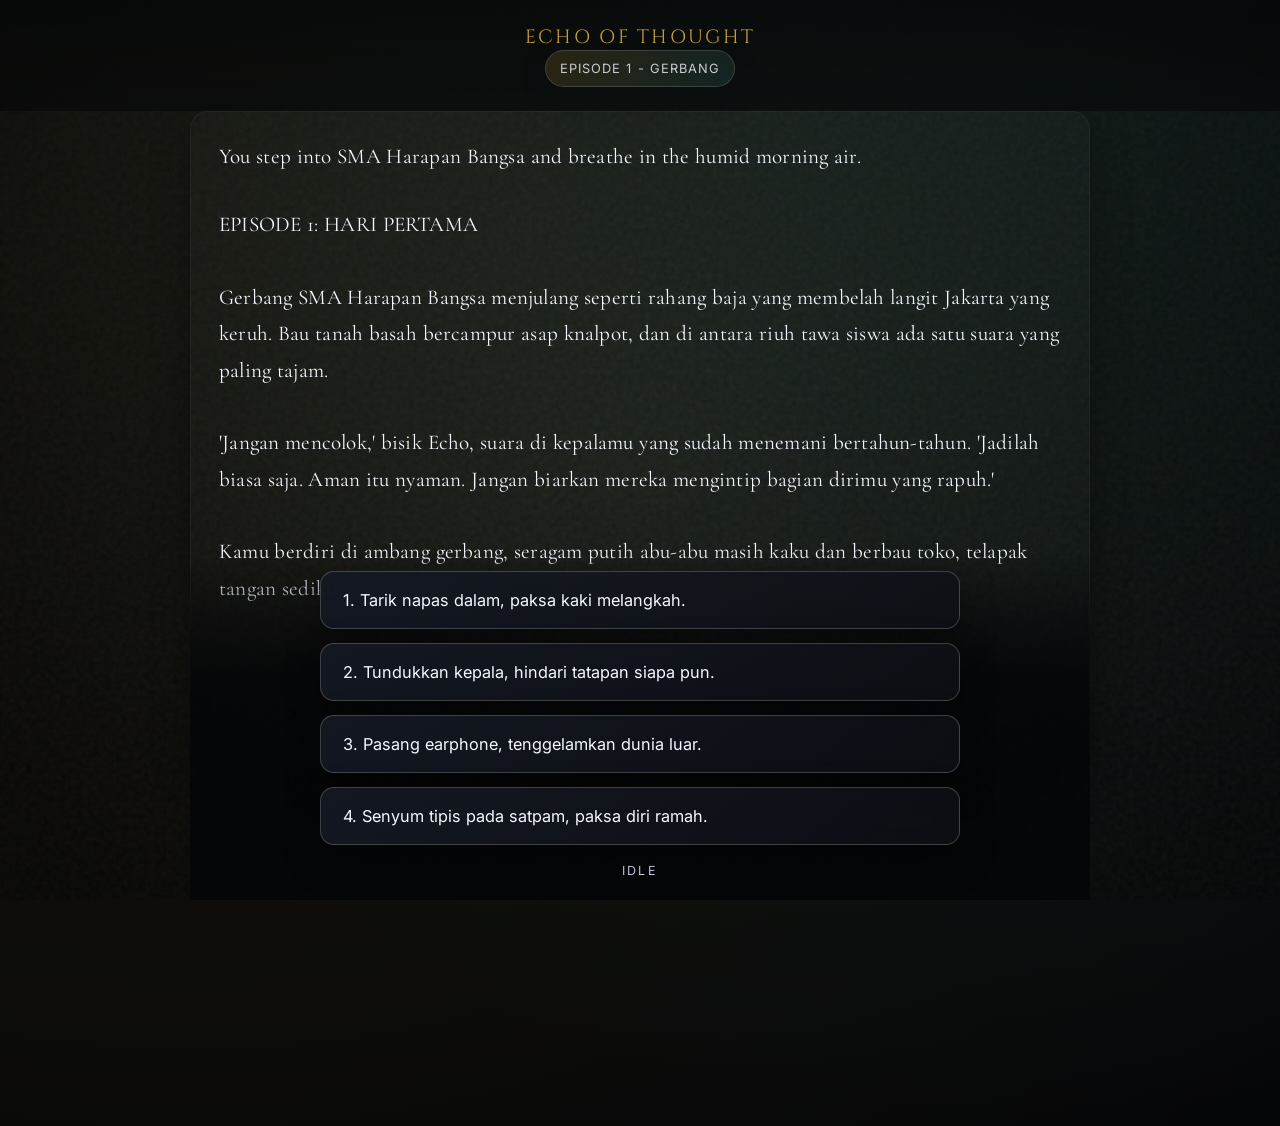
==== commit 6e57223b: "Enhance UI and UX for Echo of Thought Prototype - Updated color scheme and gradients for a more mode" ====
--- a/ai-logic.html
+++ b/ai-logic.html
@@ -9,29 +9,31 @@
   <link href="https://fonts.googleapis.com/css2?family=Cinzel:wght@400;600&family=Cormorant+Garamond:ital,wght@0,400;0,600;1,400&family=Inter:wght@300;400;500&display=swap" rel="stylesheet">
   <style>
     :root {
-      --bg-color: #0a0a0a;
-      --text-color: #d4d4d4;
-      --accent-color: #a3a3a3;
-      --highlight-color: #ffffff;
-      --choice-bg: rgba(255, 255, 255, 0.03);
-      --choice-border: rgba(255, 255, 255, 0.1);
-      --choice-hover-bg: rgba(255, 255, 255, 0.08);
-      --choice-hover-border: rgba(255, 255, 255, 0.3);
+      --bg-color: #050608;
+      --text-color: #dfe6f1;
+      --accent-color: #9fb1d1;
+      --highlight-color: #f6c344;
+      --choice-bg: rgba(14, 16, 22, 0.78);
+      --choice-border: rgba(255, 255, 255, 0.08);
+      --choice-hover-bg: rgba(246, 195, 68, 0.12);
+      --choice-hover-border: rgba(246, 195, 68, 0.45);
       --font-serif: 'Cormorant Garamond', serif;
       --font-sans: 'Inter', sans-serif;
       --font-display: 'Cinzel', serif;
     }
 
     body {
-      background-color: var(--bg-color);
+      background: radial-gradient(120% 120% at 15% 15%, rgba(246, 195, 68, 0.08), transparent),
+        radial-gradient(100% 100% at 80% 0%, rgba(78, 205, 196, 0.12), transparent),
+        var(--bg-color);
       color: var(--text-color);
       font-family: var(--font-sans);
       margin: 0;
       padding: 0;
-      height: 100vh;
-      display: flex;
-      flex-direction: column;
-      overflow: hidden;
+      min-height: 100vh;
+      display: flex;
+      flex-direction: column;
+      overflow-x: hidden;
     }
 
     /* Noise Texture */
@@ -65,44 +67,59 @@
       text-align: center;
       z-index: 10;
       opacity: 0.8;
+      position: sticky;
+      top: 0;
+      background: linear-gradient(to bottom, rgba(5,6,8,0.95), rgba(5,6,8,0.7));
+      backdrop-filter: blur(6px);
     }
 
     .title {
       font-family: var(--font-display);
       font-size: 1.2rem;
-      letter-spacing: 0.2em;
+      letter-spacing: 0.12em;
       text-transform: uppercase;
       color: var(--highlight-color);
       text-shadow: 0 0 10px rgba(255,255,255,0.1);
     }
+    .progress-chip {
+      align-self: center;
+      padding: 10px 14px;
+      border-radius: 999px;
+      border: 1px solid rgba(255,255,255,0.18);
+      color: #f6f7ff;
+      background: linear-gradient(120deg, rgba(246,195,68,0.16), rgba(78,205,196,0.14));
+      font-size: 0.8rem;
+      letter-spacing: 0.08em;
+      text-transform: uppercase;
+      display: inline-flex;
+      gap: 6px;
+      align-items: center;
+      box-shadow: 0 8px 24px rgba(0,0,0,0.25);
+    }
 
     #main-container {
       flex: 1;
       display: flex;
       flex-direction: column;
-      max-width: 720px;
+      max-width: 900px;
       width: 100%;
       margin: 0 auto;
       position: relative;
-      overflow: hidden;
+      padding: 0 24px;
+      gap: 12px;
     }
 
     #log {
       flex: 1;
-      padding: 20px 32px 160px 32px; /* Bottom padding for choices */
-      overflow-y: auto;
-      scroll-behavior: smooth;
+      padding: 26px 28px 160px 28px;
+      overflow: visible;
       display: flex;
       flex-direction: column;
       gap: 32px;
-      mask-image: linear-gradient(to bottom, transparent 0%, black 5%, black 95%, transparent 100%);
-      -webkit-mask-image: linear-gradient(to bottom, transparent 0%, black 5%, black 95%, transparent 100%);
-    }
-
-    /* Hide scrollbar but allow scrolling */
-    #log::-webkit-scrollbar {
-      width: 0px;
-      background: transparent;
+      background: rgba(255, 255, 255, 0.02);
+      border: 1px solid rgba(255, 255, 255, 0.04);
+      border-radius: 18px;
+      box-shadow: 0 12px 38px rgba(0, 0, 0, 0.35);
     }
 
     .msg {
@@ -119,25 +136,27 @@
 
     .msg.game {
       font-family: var(--font-serif);
-      font-size: 1.35rem;
-      color: #e5e5e5;
+      font-size: 1.32rem;
+      color: #f5f7ff;
       text-align: left;
       font-weight: 400;
       letter-spacing: 0.01em;
+      line-height: 1.72;
+      word-spacing: 0.02em;
     }
 
     .msg.player {
       font-family: var(--font-sans);
-      font-size: 0.85rem;
-      color: var(--accent-color);
+      font-size: 0.88rem;
+      color: var(--highlight-color);
       text-align: center;
       text-transform: uppercase;
       letter-spacing: 0.1em;
-      margin: 10px 0;
-      opacity: 0.7;
-      border-top: 1px solid rgba(255,255,255,0.1);
-      border-bottom: 1px solid rgba(255,255,255,0.1);
-      padding: 8px 0;
+      margin: 14px 0 10px 0;
+      opacity: 0.82;
+      border-top: 1px solid rgba(255,255,255,0.14);
+      border-bottom: 1px solid rgba(255,255,255,0.14);
+      padding: 10px 0;
       width: 100%;
     }
 
@@ -153,25 +172,26 @@
     }
 
     #controls-area {
-      position: absolute;
+      position: sticky;
       bottom: 0;
       left: 0;
       width: 100%;
-      background: linear-gradient(to top, var(--bg-color) 20%, rgba(10,10,10,0.9) 60%, transparent 100%);
-      padding: 40px 32px 32px 32px;
+      background: linear-gradient(to top, rgba(5,6,8,0.96) 0%, rgba(5,6,8,0.9) 65%, transparent 100%);
+      padding: 18px 12px 22px 12px;
       box-sizing: border-box;
       display: flex;
       flex-direction: column;
       align-items: center;
       z-index: 20;
+      gap: 12px;
     }
 
     .choices {
       display: flex;
       flex-direction: column;
-      gap: 12px;
-      width: 100%;
-      max-width: 600px;
+      gap: 14px;
+      width: 100%;
+      max-width: 640px;
       transition: opacity 0.3s ease;
     }
 
@@ -185,26 +205,27 @@
     }
 
     .choice-btn {
-      background: var(--choice-bg);
-      border: 1px solid var(--choice-border);
-      color: var(--text-color);
-      padding: 16px 24px;
-      font-family: var(--font-sans);
-      font-size: 0.95rem;
+      background: linear-gradient(145deg, rgba(20, 25, 34, 0.95), rgba(14, 16, 22, 0.82));
+      border: 1px solid rgba(255, 255, 255, 0.2);
+      color: #f6f8ff;
+      padding: 18px 22px;
+      font-family: var(--font-sans);
+      font-size: 1.02rem;
       text-align: left;
       cursor: pointer;
-      transition: all 0.3s cubic-bezier(0.25, 0.8, 0.25, 1);
-      border-radius: 2px;
+      transition: all 0.22s cubic-bezier(0.25, 0.8, 0.25, 1);
+      border-radius: 14px;
       position: relative;
       overflow: hidden;
-      backdrop-filter: blur(5px);
+      backdrop-filter: blur(12px);
+      box-shadow: 0 14px 36px rgba(0,0,0,0.38);
     }
 
     .choice-btn:hover {
       background: var(--choice-hover-bg);
       border-color: var(--choice-hover-border);
-      transform: translateY(-2px);
-      box-shadow: 0 4px 12px rgba(0,0,0,0.3);
+      transform: translateY(-1px);
+      box-shadow: 0 10px 28px rgba(0,0,0,0.3);
       color: #fff;
     }
 
@@ -212,18 +233,24 @@
       transform: translateY(0);
     }
 
+    .choice-btn.last-picked {
+      outline: 2px solid var(--highlight-color);
+      outline-offset: 2px;
+      box-shadow: 0 0 0 4px rgba(246, 195, 68, 0.15), 0 14px 36px rgba(0,0,0,0.4);
+    }
+
     #status {
-      margin-top: 16px;
-      font-size: 0.7rem;
-      color: #444;
-      text-transform: uppercase;
-      letter-spacing: 0.2em;
+      margin-top: 6px;
+      font-size: 0.78rem;
+      color: #d0d8ea;
+      text-transform: uppercase;
+      letter-spacing: 0.18em;
       opacity: 0;
       transition: opacity 0.5s;
     }
     
     #status:not(:empty) {
-        opacity: 1;
+      opacity: 1;
     }
 
     /* Telltale Notification */
@@ -255,18 +282,24 @@
 
     /* Responsive */
     @media (max-width: 600px) {
+      body {
+        overflow-x: hidden;
+      }
+      #main-container {
+        padding: 0 14px;
+      }
       #log {
-        padding: 16px 20px 140px 20px;
+        padding: 16px 14px 150px 14px;
       }
       .msg.game {
-        font-size: 1.15rem;
+        font-size: 1.18rem;
       }
       .choice-btn {
-        padding: 14px 18px;
-        font-size: 0.9rem;
+        padding: 14px 16px;
+        font-size: 0.95rem;
       }
       #controls-area {
-        padding: 30px 20px 24px 20px;
+        padding: 24px 14px 22px 14px;
       }
     }
   </style>
@@ -276,6 +309,7 @@
   
   <header>
     <div class="title">Echo of Thought</div>
+    <div id="progress-chip" class="progress-chip">Episode 1 · Gerbang</div>
   </header>
 
   <div id="main-container">
